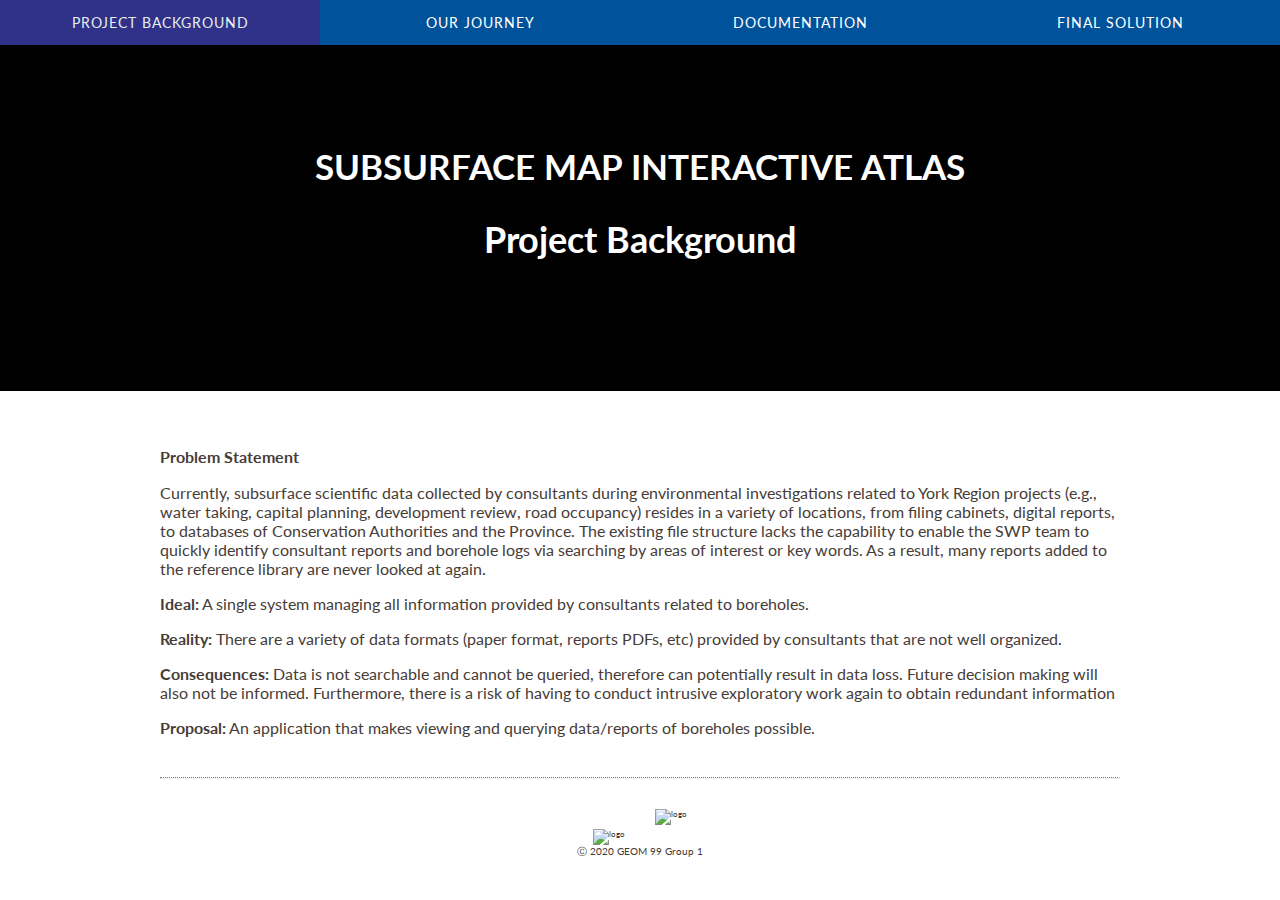
==== index.htm @ 67072d00 "favicon!" ====
<!DOCTYPE HTML>
<html lang="en-us">

<head>
    <title>Project Background</title>
    <meta charset="utf-8">
    <meta name="viewport" content="width=device-width, initial-scale=1">
    <link href="style.css" rel="stylesheet" type="text/css" media="all">
    <link href="https://fonts.googleapis.com/css?family=Lato:300,400,700,900%7COpen+Sans:400" rel="stylesheet">
    <link href="favicon.ico" rel="shortcut icon" type="image/x-icon" />
</head>

<body id="top"> 
    
    <!-- NAV BAR -->
    <div class="navbar"> <!--linkbar-->
        <a class = "active" href="background.htm">Project Background</a>
        <a href="journey.htm">Our Journey</a>
        <a href="documentation.htm">Documentation</a>
        <a href="https://luna.flemingcollege.ca/Geocortex/WebViewer/?app=71068bb27bb74b29a785fad2fc92e688" target="_blank">Final Solution</a>	
    </div>

    <div id="index-image" class="hero-image" >
    <header class="hero-section-text">
      <h1>Subsurface Map Interactive Atlas</h1>
      <h2>Project Background</h2>
    </header>
    </div>

    <div class="main-content">
   
        <h3>Problem Statement</h2>
        
        <p>Currently, subsurface scientific data collected by consultants during environmental investigations related to 
            York Region projects (e.g., water taking, capital planning, development review, road occupancy) resides in a 
            variety of locations, from filing cabinets, digital reports, to databases of Conservation Authorities and the 
            Province. The existing file structure lacks the capability to enable the SWP team to quickly identify consultant 
            reports and borehole logs via searching by areas of interest or key words. As a result, many reports added to the 
            reference library are never looked at again.</p>

        <p> <b>Ideal:</b> A single system managing all information provided by consultants related to boreholes. </p>
        <p> <b>Reality:</b> There are a variety of data formats (paper format, reports PDFs, etc) provided by consultants that are not well organized. </p>
        <p> <b>Consequences:</b> Data is not searchable and cannot be queried, therefore can potentially result in data loss. Future decision making will also not be informed. Furthermore, there is a risk of having to conduct intrusive exploratory work again to obtain redundant information </p>
        <p> <b>Proposal:</b> An application that makes viewing and querying data/reports of boreholes possible. </p>
        
        <hr>

    </div>

<footer>
    <div class="row">
    <div class="column1"> 
        <img src="YorkRegion.png" alt="logo" style="width:40%">
    </div>
    <div class ="column2">
        <img src="Fleming.jpg" alt="logo" style="width:70%">
    </div>
</div>
<p id="footertext">&#9400; 2020 GEOM 99 Group 1</p>
</footer>


</body>
---- style.css ----
html {
    box-sizing: border-box;
    font-family: 'Lato', sans-serif;
}

body { 
    font-family: 'Lato', sans-serif;
    font-size: 14px;
    color: #463c38;
    margin: 0;
}

/*style for headers */
h1 {
    text-transform: uppercase;
    font-size: 35px;
	align-content: center;
    text-align: center;
    margin: 0;
}

h2 { 
    font-size: 36px;
    text-align: center;
}

/*paragraph styling*/
p { 
    font-size: 16px;
}

.data:hover{
	opacity: 1;
}

.images {
	display: block;
    margin-left: auto;
    margin-right: auto;
    width: 30%;
	padding: 25px 0 25px 0
}

hr {								
    border-top: 1px dotted;
    color: gray;
    margin-bottom: 30px;
    margin-top: 40px;
}

/*Navigation bar*/

.navbar {
    margin:0 auto;
    width: 100%;
    text-align: center;
    display: flex;
	align-items: center;
    justify-content: center;
}

.navbar a {
    font-size: 14px;
    text-transform: uppercase;
    background-color: #00539b;
    padding: 14px 5px;
    text-align: center;
    text-decoration: none;
    color: white;
    flex: 1;
    letter-spacing: 1px;
}
.navbar .active a:visited {
    color: #fbeec1;
}

/*Adds styling to active link and link that is currently being hovered*/
.navbar a:hover {
    background-color: #303289;
    color: #e8eeef;

}
.navbar .active {
    background-color: #303289;
}
/*END Navigation Bar*/


.main-content { 
    padding: 40px;
    margin: 0 120px;
    padding-bottom: 0px;
}

.top {
	font-size: 20px;
	float:right;
	padding-bottom: 2em;
	padding-right:2em;
    }


.hero-image {
  background-color: black;
  height: 100%;
  background-position: center;
  background-repeat: no-repeat;
  background-size: cover;
  position: relative;
}

#index-image {
    background-image: linear-gradient(rgba(0, 0, 0, 0.5), rgba(0, 0, 0, 0.5)), url("YorkBanner.jpg");
    height: 50%;
    background-position: center;
  }


.hero-section-text {
  top: 50%;
  left: 50%;
  color: white;
  font-size:50px;
  padding-top: 100px;
  padding-bottom: 100px;
}

footer {
    width: 50%;
	margin-left: auto;
    margin-right: auto;
    text-align: center;
    font-size: 8px;
 }

 #footertext {
    font-size: 10px;
    margin-top: 0px;
 }
 .row {
    display: flex;
  }
  
  .column1 {
    flex: 50%;
    text-align: right;
    padding-top: 20px;
    padding-right: 30px;
    padding-bottom: 0px;
  }

  .column2 {
    flex: 50%;
    text-align: left;
    padding-bottom: 0px;

  }
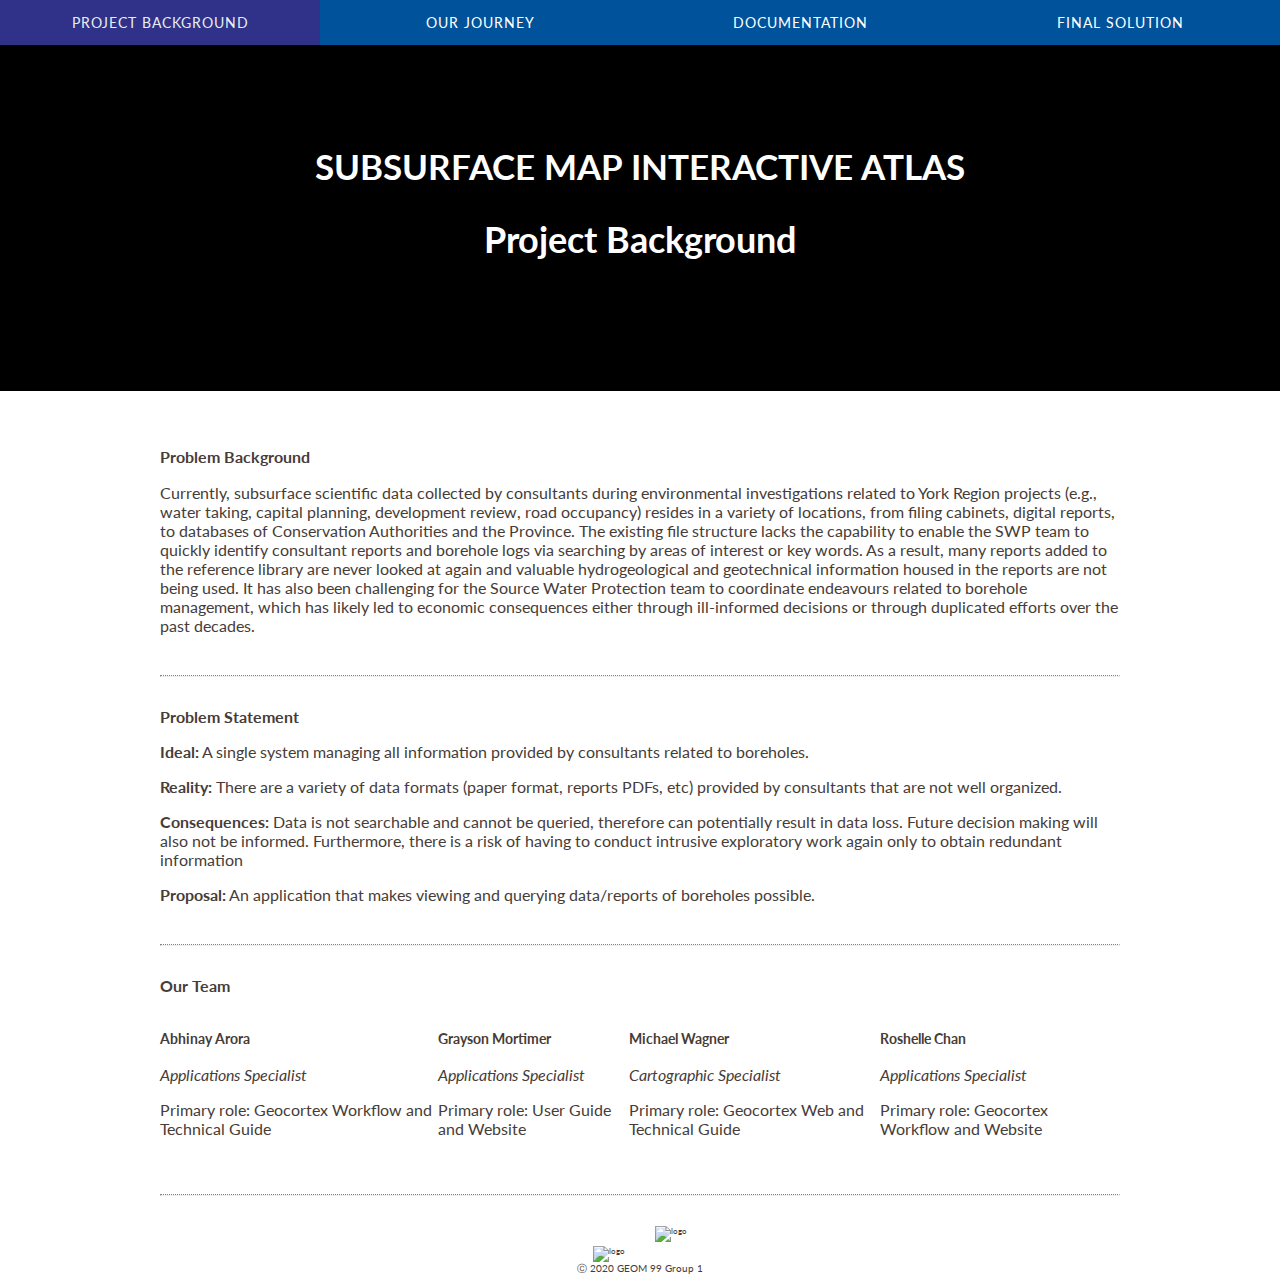
==== commit fb647c84: "revised content" ====
--- a/index.htm
+++ b/index.htm
@@ -7,15 +7,15 @@
     <meta name="viewport" content="width=device-width, initial-scale=1">
     <link href="style.css" rel="stylesheet" type="text/css" media="all">
     <link href="https://fonts.googleapis.com/css?family=Lato:300,400,700,900%7COpen+Sans:400" rel="stylesheet">
-    <link href="favicon.ico" rel="shortcut icon" type="image/x-icon" />
+    <link href="Photos/favicon.ico" rel="shortcut icon" type="image/x-icon" />
 </head>
 
 <body id="top"> 
     
     <!-- NAV BAR -->
-    <div class="navbar"> <!--linkbar-->
+    <div class="navbar">
         <a class = "active" href="background.htm">Project Background</a>
-        <a href="journey.htm">Our Journey</a>
+        <a href="ourjourney.htm">Our Journey</a>
         <a href="documentation.htm">Documentation</a>
         <a href="https://luna.flemingcollege.ca/Geocortex/WebViewer/?app=71068bb27bb74b29a785fad2fc92e688" target="_blank">Final Solution</a>	
     </div>
@@ -29,31 +29,77 @@
 
     <div class="main-content">
    
-        <h3>Problem Statement</h2>
+        <h3>Problem Background</h3>
         
-        <p>Currently, subsurface scientific data collected by consultants during environmental investigations related to 
-            York Region projects (e.g., water taking, capital planning, development review, road occupancy) resides in a 
-            variety of locations, from filing cabinets, digital reports, to databases of Conservation Authorities and the 
-            Province. The existing file structure lacks the capability to enable the SWP team to quickly identify consultant 
-            reports and borehole logs via searching by areas of interest or key words. As a result, many reports added to the 
-            reference library are never looked at again.</p>
+        <p> Currently, subsurface scientific data collected by consultants during environmental investigations 
+            related to York Region projects (e.g., water taking, capital planning, development review, road 
+            occupancy) resides in a variety of locations, from filing cabinets, digital reports, to databases 
+            of Conservation Authorities and the Province. The existing file structure lacks the capability to 
+            enable the SWP team to quickly identify consultant reports and borehole logs via searching by areas 
+            of interest or key words. As a result, many reports added to the reference library are never looked 
+            at again and valuable hydrogeological and geotechnical information housed in the reports are not being
+            used. It has also been challenging for the Source Water Protection team to coordinate 
+            endeavours related to borehole management, which has likely led to economic consequences either 
+            through ill-informed decisions or through duplicated efforts over the past decades. </p>
 
+        <hr> 
+
+        <h3>Problem Statement</h3>
+       
         <p> <b>Ideal:</b> A single system managing all information provided by consultants related to boreholes. </p>
         <p> <b>Reality:</b> There are a variety of data formats (paper format, reports PDFs, etc) provided by consultants that are not well organized. </p>
-        <p> <b>Consequences:</b> Data is not searchable and cannot be queried, therefore can potentially result in data loss. Future decision making will also not be informed. Furthermore, there is a risk of having to conduct intrusive exploratory work again to obtain redundant information </p>
+        <p> <b>Consequences:</b> Data is not searchable and cannot be queried, therefore can potentially result in data loss. Future decision making will also not be informed. Furthermore, there is a risk of having to conduct intrusive exploratory work again only to obtain redundant information </p>
         <p> <b>Proposal:</b> An application that makes viewing and querying data/reports of boreholes possible. </p>
         
+        <hr> 
+
+        <h3>Our Team</h3>
+        <div class="row">
+            <div class="column">
+                <div class="container">
+                  <h4>Abhinay Arora</h4>
+                  <i><p class="title">Applications Specialist</p></i>
+                  <p>Primary role: Geocortex Workflow and Technical Guide</p>
+                </div>
+            </div>
+          
+            <div class="column">
+                <div class="container">
+                  <h4>Grayson Mortimer</h4>
+                  <i><p class="title">Applications Specialist</p></i>
+                  <p>Primary role: User Guide and Website</p>
+                </div>
+            </div>
+            
+            <div class="column">
+                <div class="container">
+                  <h4>Michael Wagner</h4>
+                  <i><p class="title">Cartographic Specialist</p></i>
+                  <p>Primary role: Geocortex Web and Technical Guide</p>
+                </div>
+            </div>
+            
+            <div class="column">
+                <div class="container">
+                  <h4>Roshelle Chan</h4>
+                  <i><p class="title">Applications Specialist</p></i>
+                  <p>Primary role: Geocortex Workflow and Website</p>
+                </div>
+            </div>
+              
+        </div>
+
+
         <hr>
 
-    </div>
 
 <footer>
     <div class="row">
     <div class="column1"> 
-        <img src="YorkRegion.png" alt="logo" style="width:40%">
+        <img src="Photos/YorkRegion.png" alt="logo" style="width:40%">
     </div>
     <div class ="column2">
-        <img src="Fleming.jpg" alt="logo" style="width:70%">
+        <img src="Photos/Fleming.jpg" alt="logo" style="width:70%">
     </div>
 </div>
 <p id="footertext">&#9400; 2020 GEOM 99 Group 1</p>
--- a/style.css
+++ b/style.css
@@ -110,11 +110,22 @@
 }
 
 #index-image {
-    background-image: linear-gradient(rgba(0, 0, 0, 0.5), rgba(0, 0, 0, 0.5)), url("YorkBanner.jpg");
+    background-image: linear-gradient(rgba(0, 0, 0, 0.5), rgba(0, 0, 0, 0.5)), url("Photos/YorkBanner.jpg");
     height: 50%;
     background-position: center;
   }
 
+#documentation-image {
+    background-image: linear-gradient(rgba(0, 0, 0, 0.5), rgba(0, 0, 0, 0.5)), url("Photos/Journey.jpg");
+    height: 50%;
+    background-position: center;
+}
+
+#journey-image {
+    background-image: linear-gradient(rgba(0, 0, 0, 0.5), rgba(0, 0, 0, 0.5)), url("Photos/Code.jpg");
+    height: 50%;
+    background-position: center;
+}
 
 .hero-section-text {
   top: 50%;
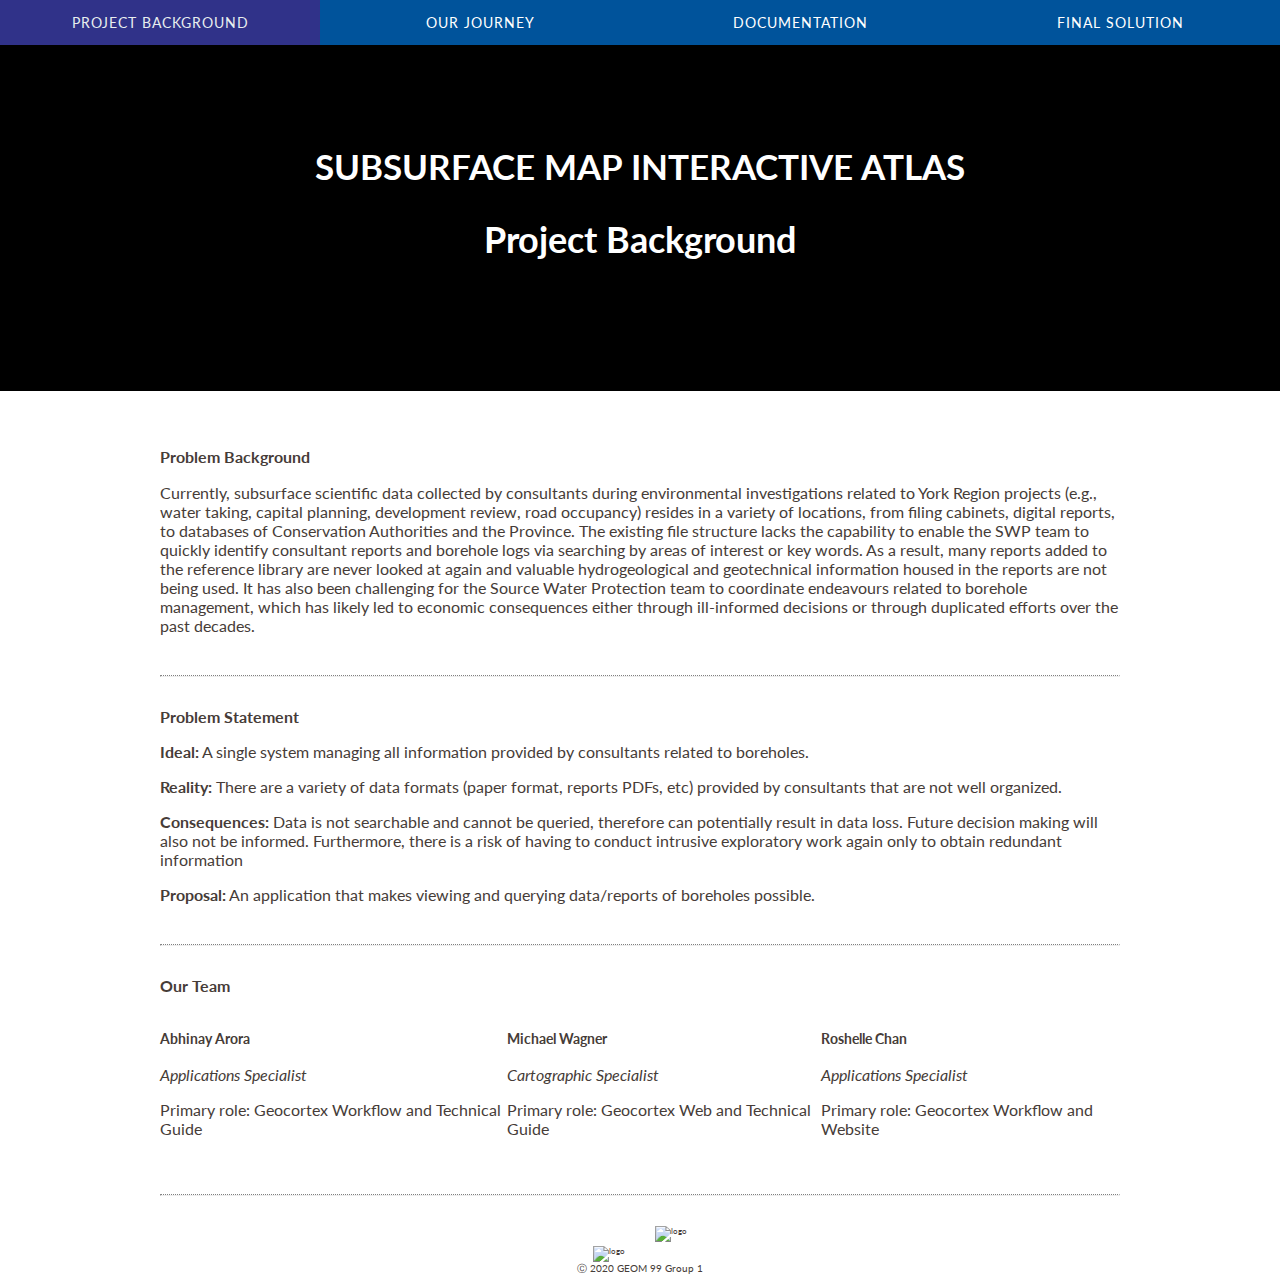
==== commit 48213f53: "Update index.htm" ====
--- a/index.htm
+++ b/index.htm
@@ -62,14 +62,6 @@
                   <p>Primary role: Geocortex Workflow and Technical Guide</p>
                 </div>
             </div>
-          
-            <div class="column">
-                <div class="container">
-                  <h4>Grayson Mortimer</h4>
-                  <i><p class="title">Applications Specialist</p></i>
-                  <p>Primary role: User Guide and Website</p>
-                </div>
-            </div>
             
             <div class="column">
                 <div class="container">
